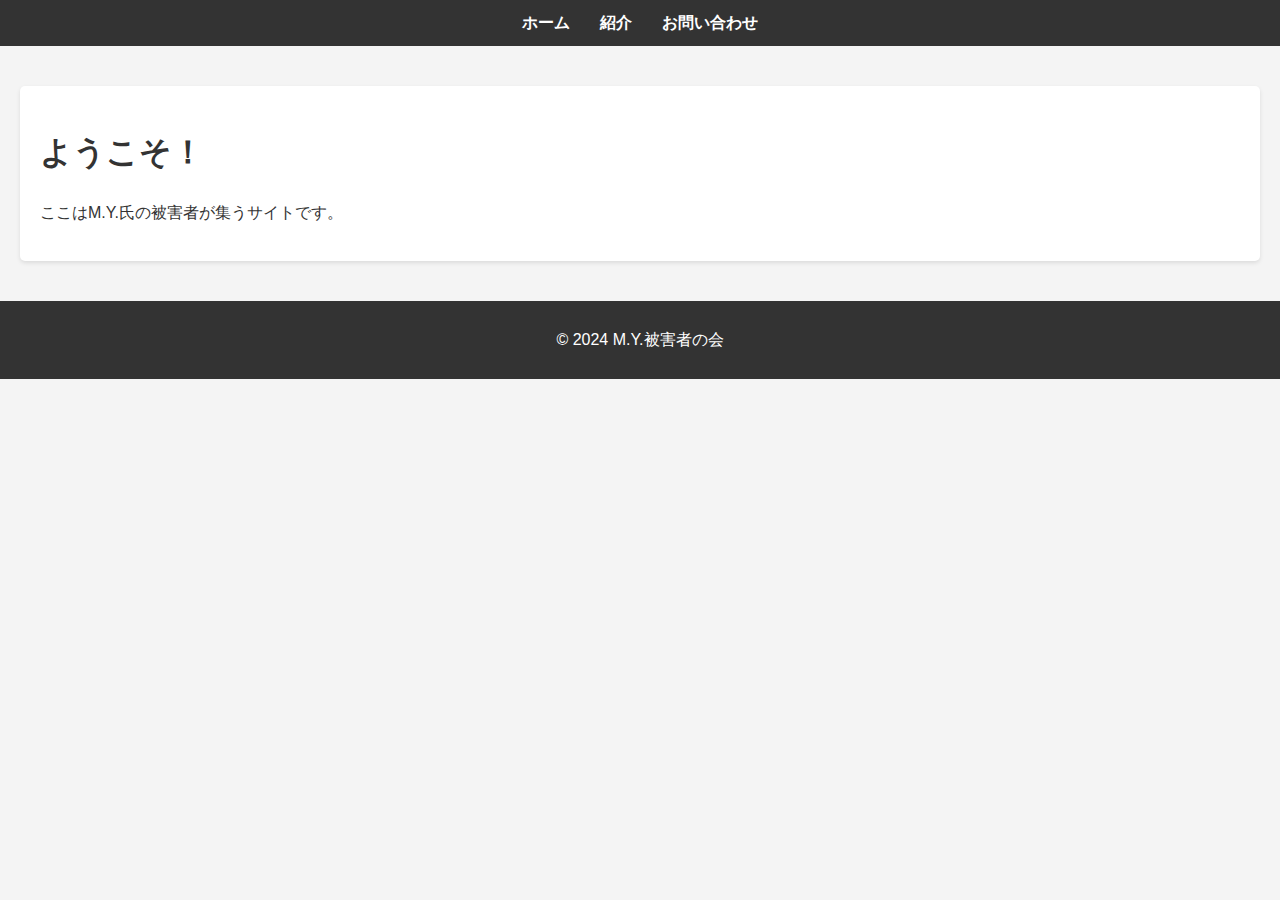
==== index.html @ fab90f97 "Update index.html" ====
<!DOCTYPE html>
<html lang="ja">
<head>
    <meta charset="UTF-8">
    <meta name="viewport" content="width=device-width, initial-scale=1.0">
    <title>monatim</title>
    <link rel="stylesheet" href="https://tokkii-s.github.io/monatim/styles.css"/>
</head>
<body>
    <header>
        <nav>
            <ul class="navbar">
                <li><a href="#home">ホーム</a></li>
                <li><a href="#about">紹介</a></li>
                <li><a href="#contact">お問い合わせ</a></li>
            </ul>
        </nav>
    </header>
    <main>
        <section id="home">
            <h1>ようこそ！</h1>
            <p>ここはM.Y.氏の被害者が集うサイトです。</p>
        </section>
    </main>
    <footer>
        <p>&copy; 2024 M.Y.被害者の会</p>
    </footer>
</body>
</html>
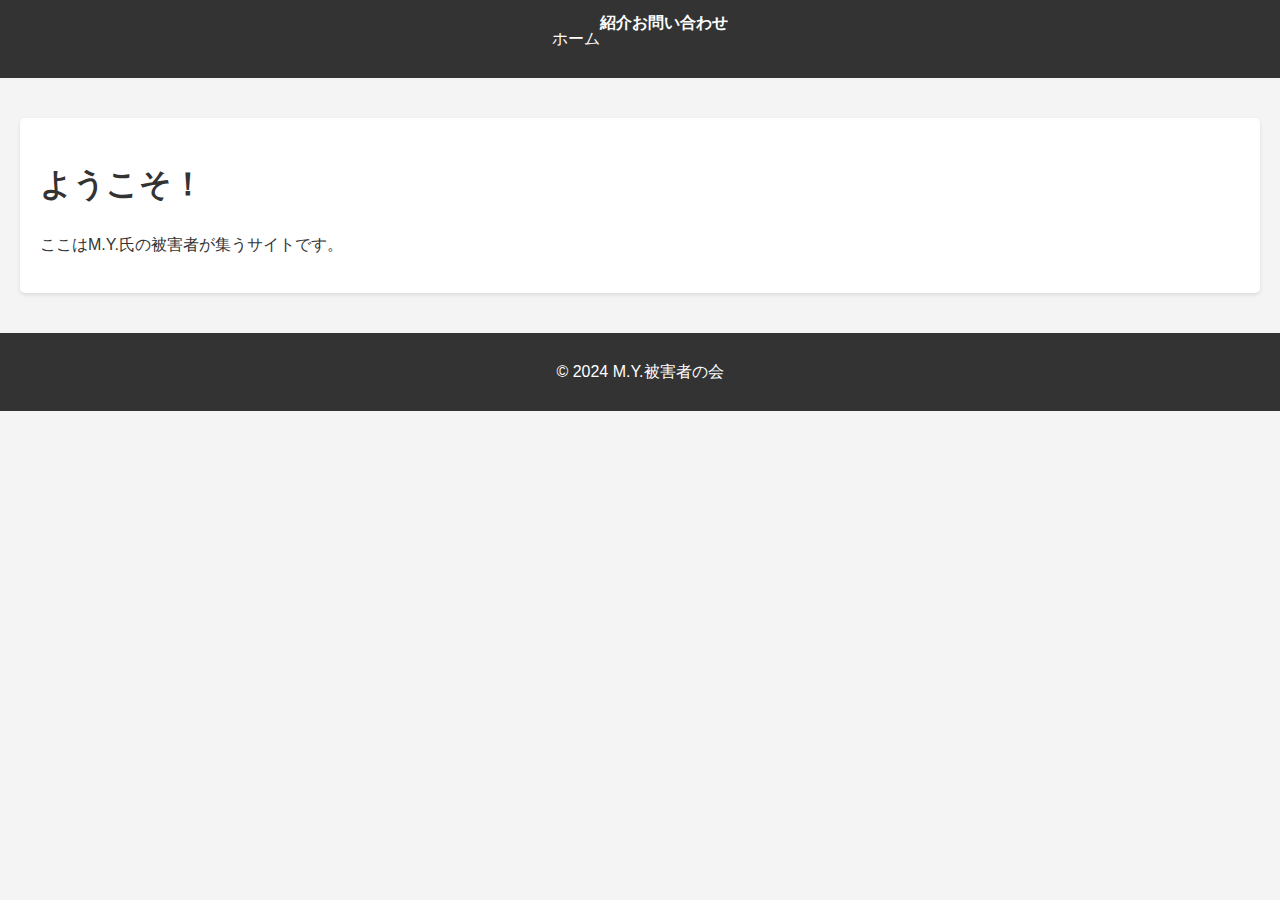
==== commit 64577c60: "Update index.html" ====
--- a/index.html
+++ b/index.html
@@ -10,9 +10,9 @@
     <header>
         <nav>
             <ul class="navbar">
-                <li><a href="#home">ホーム</a></li>
-                <li><a href="#about">紹介</a></li>
-                <li><a href="#contact">お問い合わせ</a></li>
+                <p>ホーム</p>
+                <a href="https://tokkii-s.github.io/monatim/index2.html">紹介</a>
+                <a href="https://tokkii-s.github.io/monatim/index3.html">お問い合わせ</a>
             </ul>
         </nav>
     </header>
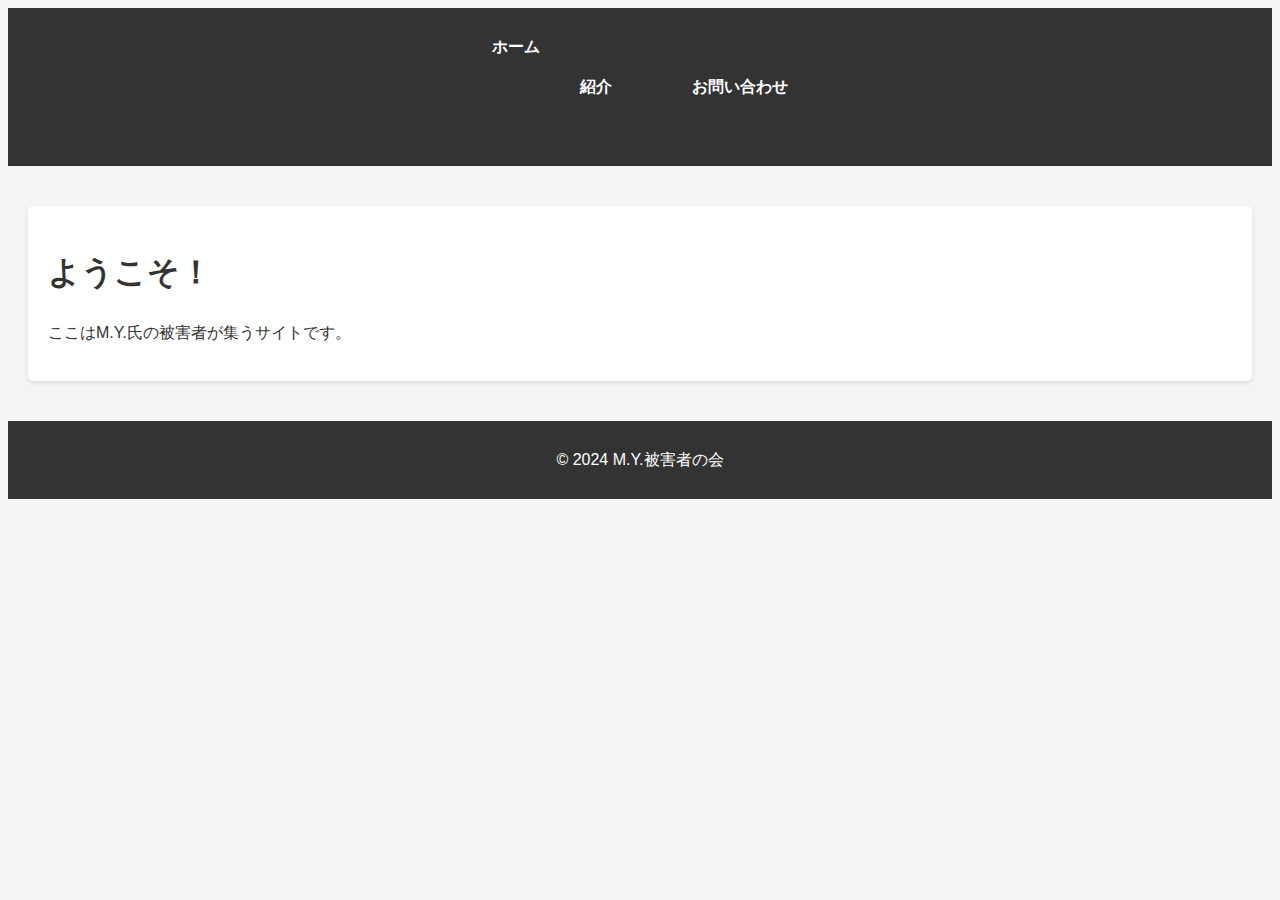
==== commit 645dcc66: "Update index.html" ====
--- a/index.html
+++ b/index.html
@@ -10,7 +10,7 @@
     <header>
         <nav>
             <ul class="navbar">
-                <p>ホーム</p>
+               <strong>ホーム</strong>
                 <a href="https://tokkii-s.github.io/monatim/index2.html">紹介</a>
                 <a href="https://tokkii-s.github.io/monatim/index3.html">お問い合わせ</a>
             </ul>
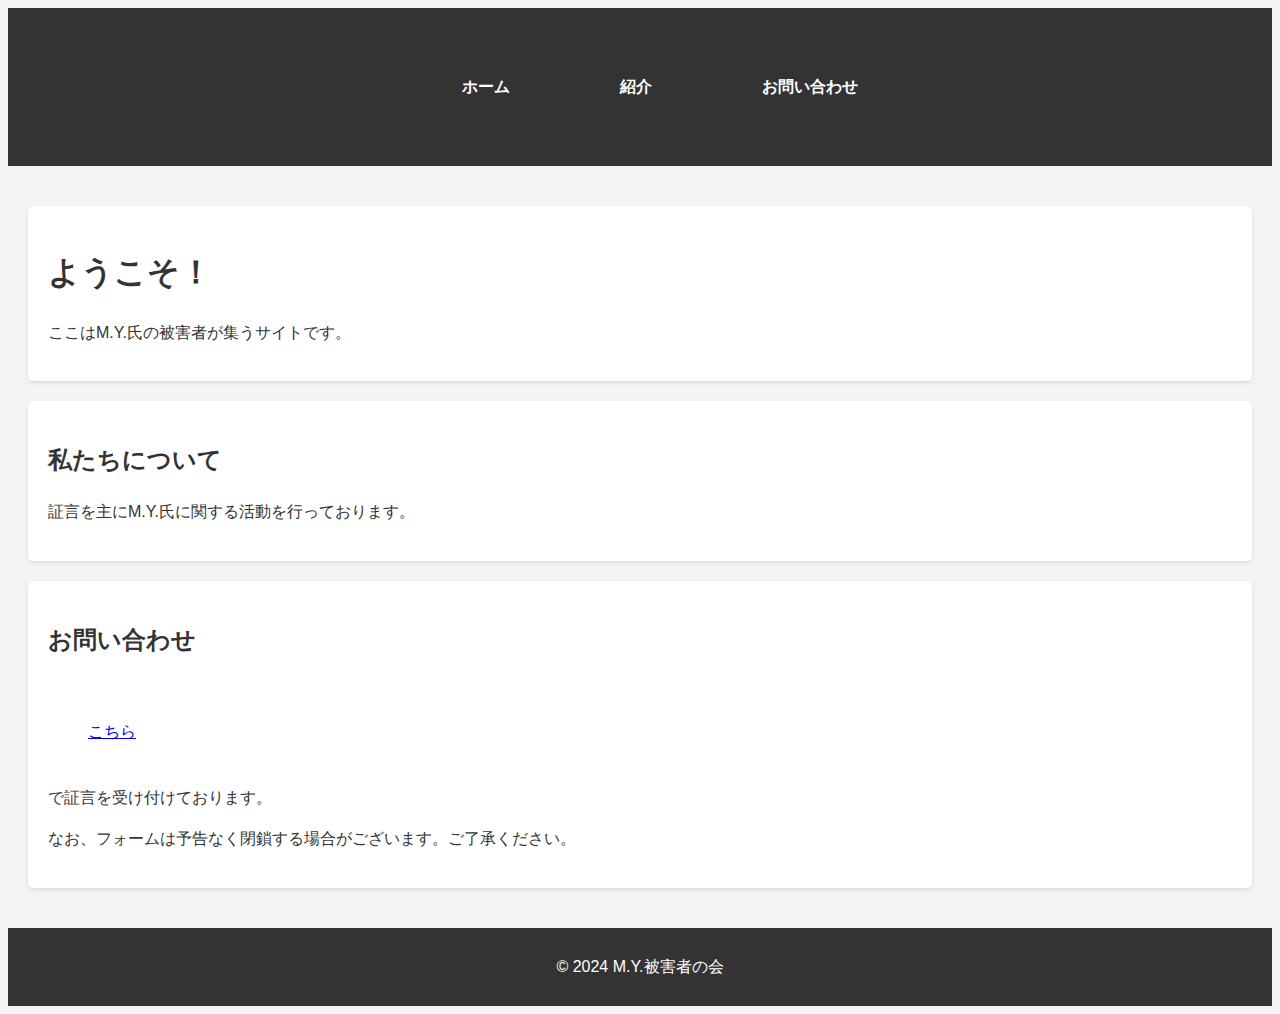
==== commit abaecb09: "Update index.html" ====
--- a/index.html
+++ b/index.html
@@ -10,9 +10,9 @@
     <header>
         <nav>
             <ul class="navbar">
-               <strong>ホーム</strong>
-                <a href="https://tokkii-s.github.io/monatim/index2.html">紹介</a>
-                <a href="https://tokkii-s.github.io/monatim/index3.html">お問い合わせ</a>
+                <li><a href="#home">ホーム</a></li>
+                <li><a href="#about">紹介</a></li>
+                <li><a href="#contact">お問い合わせ</a></li>
             </ul>
         </nav>
     </header>
@@ -21,6 +21,15 @@
             <h1>ようこそ！</h1>
             <p>ここはM.Y.氏の被害者が集うサイトです。</p>
         </section>
+        <section id="about">
+            <h2>私たちについて</h2>
+            <p>証言を主にM.Y.氏に関する活動を行っております。</p>
+        </section>
+        <section id="contact">
+            <h2>お問い合わせ</h2>
+          <p><a href="https://form.run/@MY-shogenform" target="_blank">こちら</a>で証言を受け付けております。</p>
+          <p>なお、フォームは予告なく閉鎖する場合がございます。ご了承ください。</p>
+        </section>
     </main>
     <footer>
         <p>&copy; 2024 M.Y.被害者の会</p>
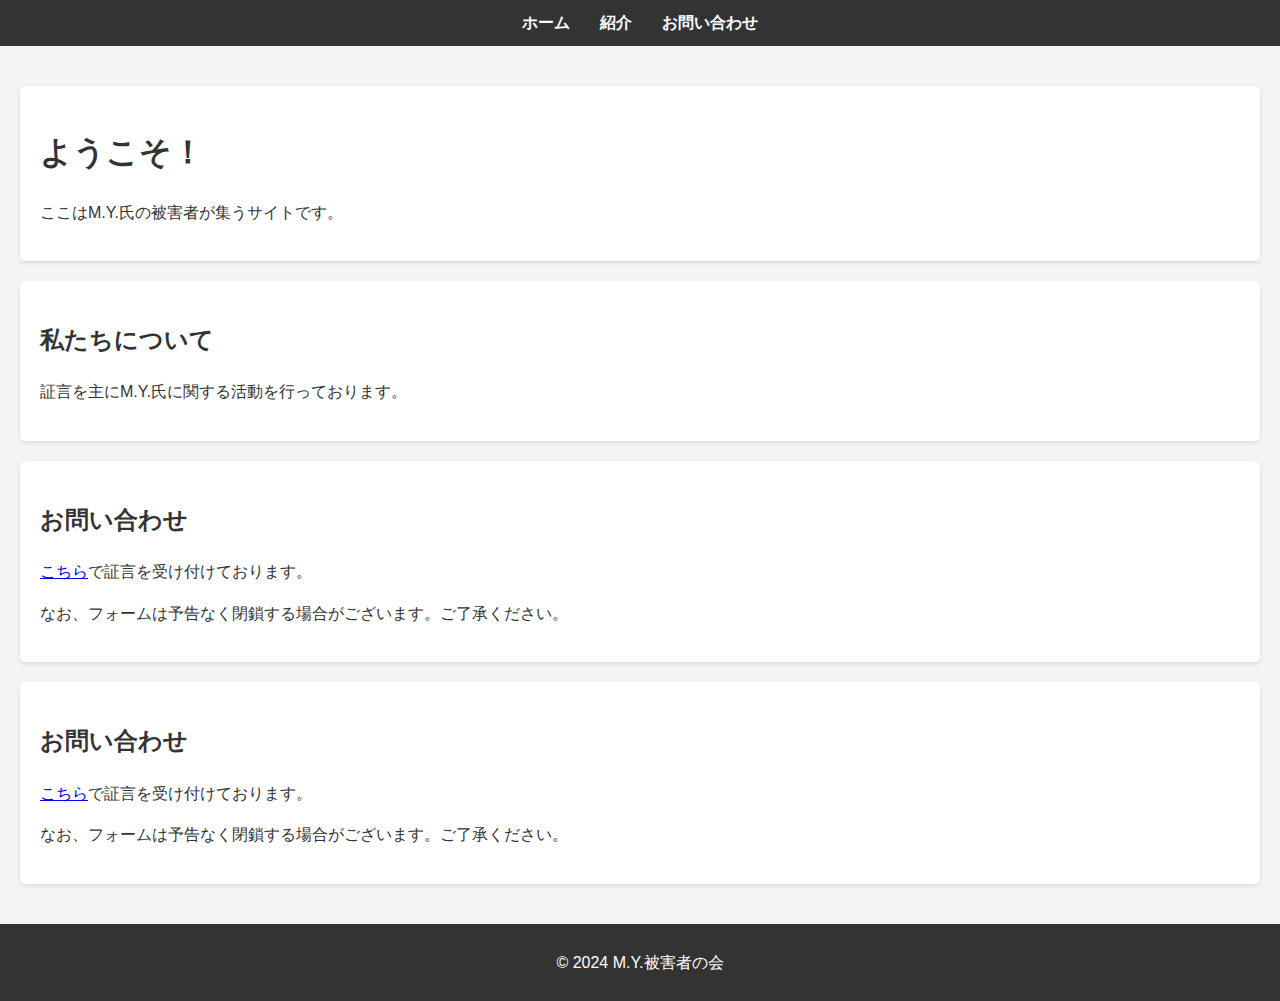
==== commit 359f6102: "Update index.html" ====
--- a/index.html
+++ b/index.html
@@ -30,6 +30,11 @@
           <p><a href="https://form.run/@MY-shogenform" target="_blank">こちら</a>で証言を受け付けております。</p>
           <p>なお、フォームは予告なく閉鎖する場合がございます。ご了承ください。</p>
         </section>
+        <section id="contact">
+            <h2>お問い合わせ</h2>
+          <p><a href="https://form.run/@MY-shogenform" target="_blank">こちら</a>で証言を受け付けております。</p>
+          <p>なお、フォームは予告なく閉鎖する場合がございます。ご了承ください。</p>
+        </section>
     </main>
     <footer>
         <p>&copy; 2024 M.Y.被害者の会</p>
